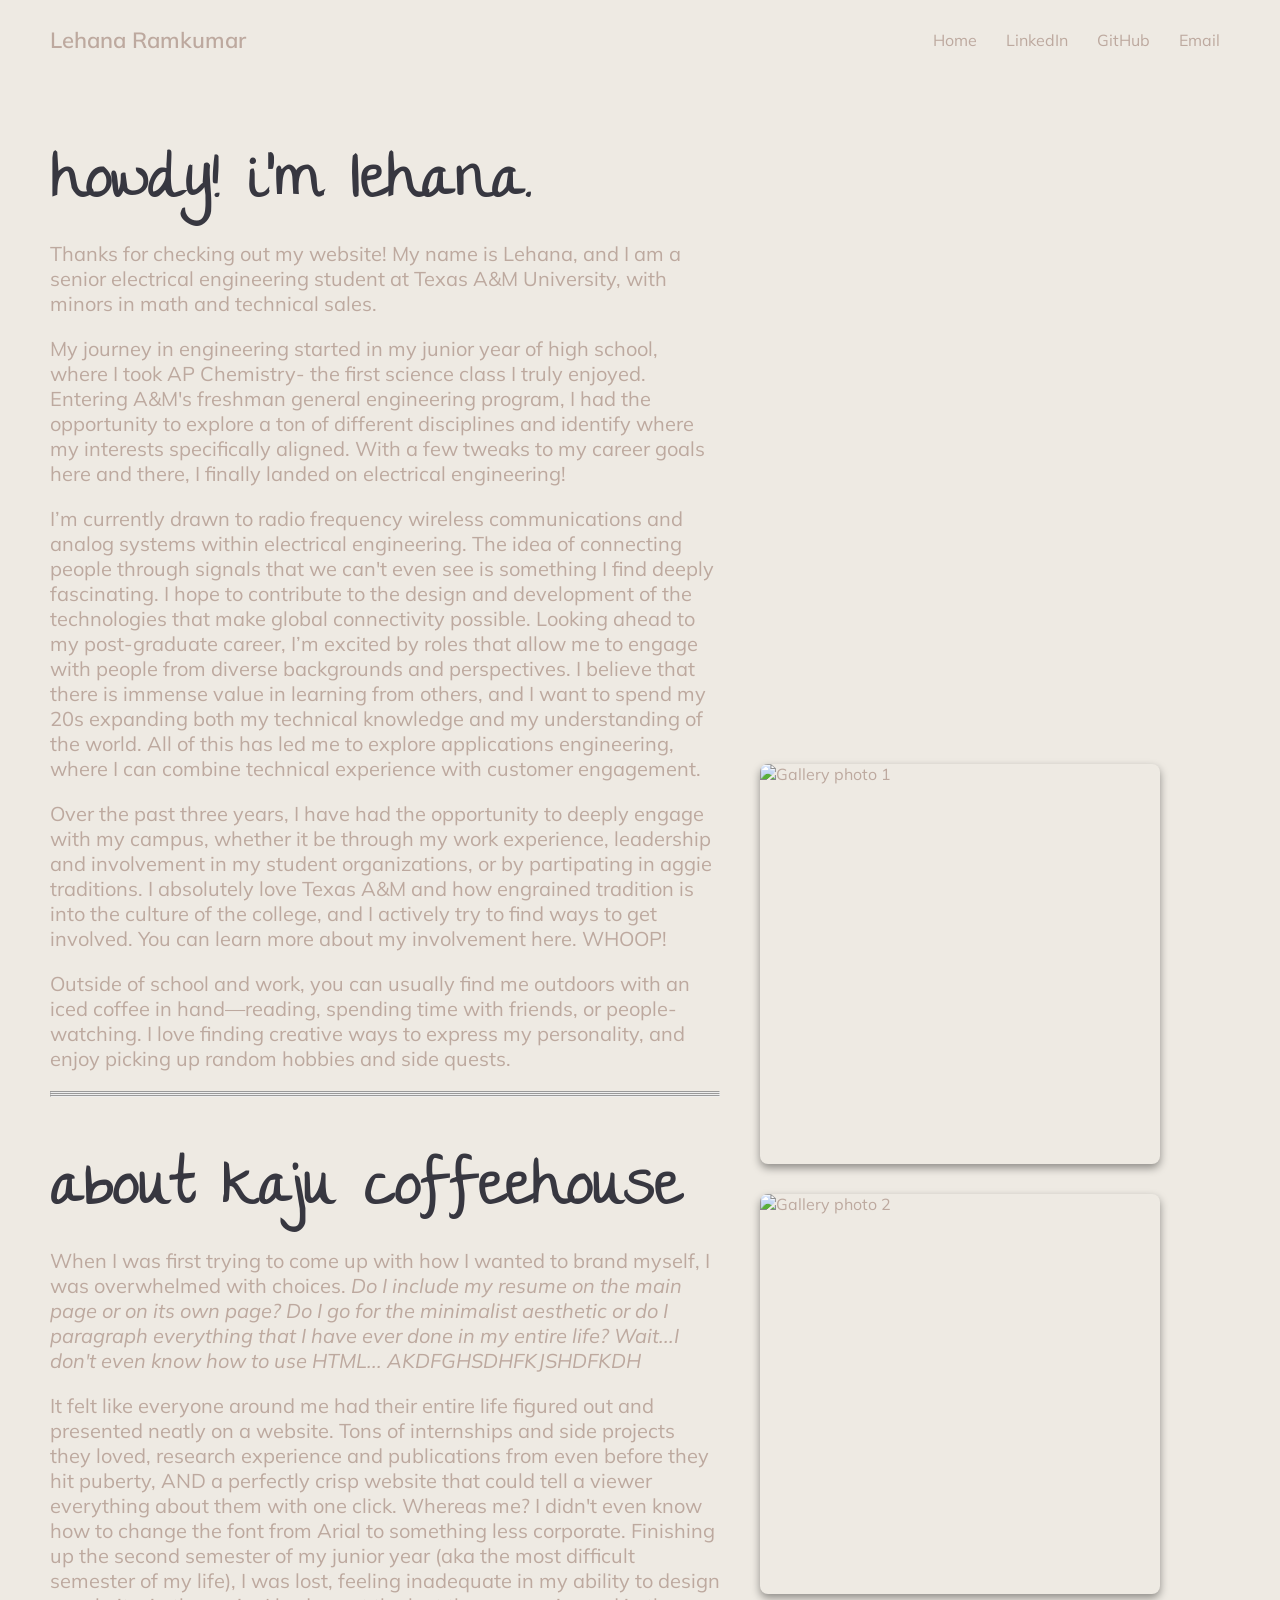
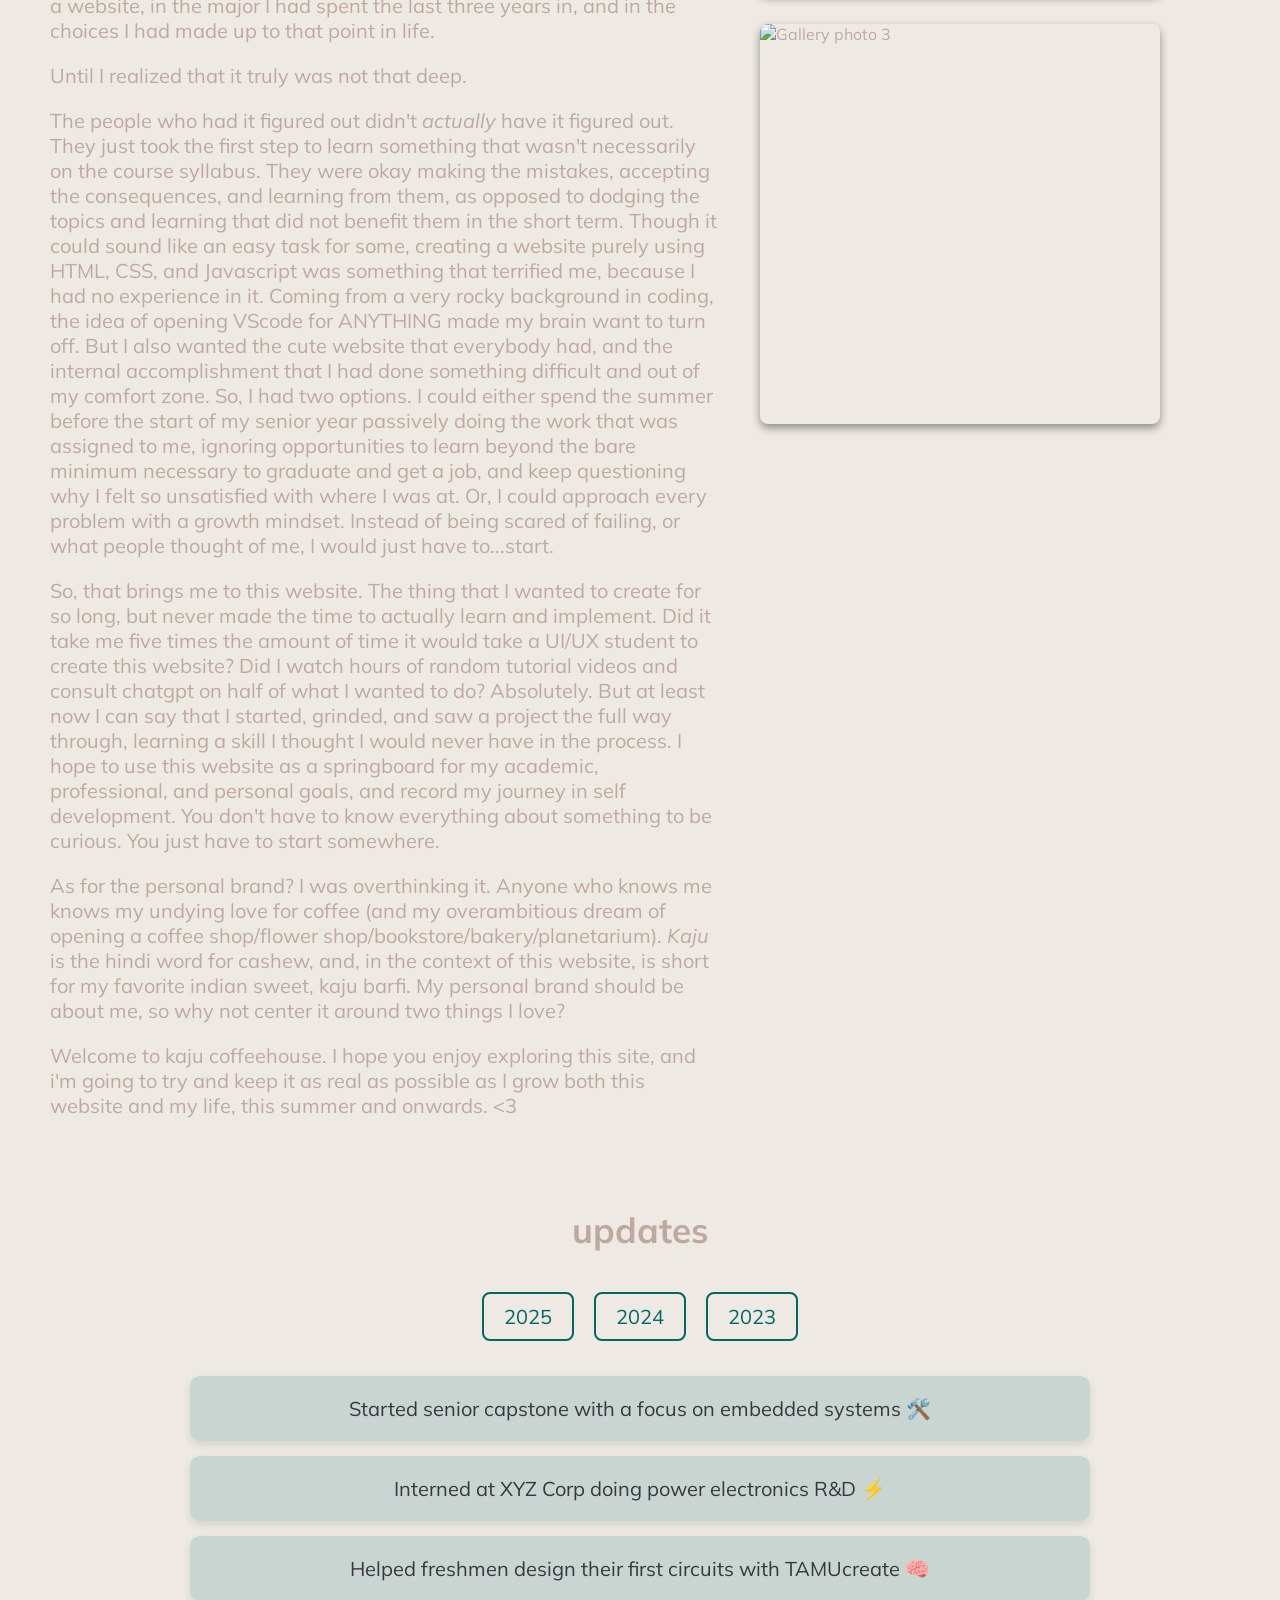
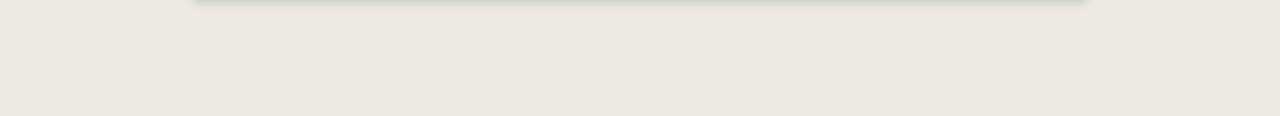
==== about.html @ c21a6c00 "Add files via upload" ====
<!DOCTYPE html>
<html lang="en">
<head>
  <meta charset="UTF-8" />
  <meta name="viewport" content="width=device-width, initial-scale=1.0" />
  <title>About | Lehana Ramkumar</title>
  <link rel="preconnect" href="https://fonts.googleapis.com" />
  <link rel="preconnect" href="https://fonts.gstatic.com" crossorigin />
  <link href="https://fonts.googleapis.com/css2?family=Mulish:ital,wght@0,200..1000;1,200..1000&display=swap" rel="stylesheet" />
  <link href="https://fonts.googleapis.com/css2?family=The+Girl+Next+Door&display=swap" rel="stylesheet" />
  <script src="https://kit.fontawesome.com/80230fe60d.js" crossorigin="anonymous"></script>
  <link rel="stylesheet" href="styles.css" />
  <script defer src="script.js"></script>
  <style>
    .year-buttons {
      display: flex;
      justify-content: center;
      gap: 20px;
      margin: 40px 0 20px;
    }

    .year-buttons button {
      padding: 10px 20px;
      font-family: "Mulish", sans-serif;
      font-size: 20px;
      border: 2px solid #006666;
      background-color: #EEEAE3;
      color: #006666;
      cursor: pointer;
      border-radius: 8px;
      transition: background-color 0.3s ease;
    }

    .year-buttons button:hover {
      background-color: #BDA99F;
      color: white;
    }

    .update-year-section {
      display: none;
      justify-content: center;
      flex-wrap: wrap;
      gap: 20px;
      padding: 0 50px;
    }

    .update-year-section.active {
      display: flex;
    }

    .updateslist {
      width: 100%;
      max-width: 1000px;
      margin: 0 auto;
    }

    .updateslist h2 {
      text-align: center;
      font-size: 35px;
      font-family: "Mulish";
    }

    .updateslist .updates {
      background-color: #00666628;
      font-family: "Mulish", sans-serif;
      margin: 15px auto;
      border-radius: 10px;
      width: 90%;
      max-width: 900px;
      height: auto;
      transition: transform 0.3s ease, background-color 0.3s ease, box-shadow 0.3s ease;
      box-shadow: 0 4px 8px 0 rgba(0, 0, 0, 0.1);
      display: flex;
      justify-content: center;
      align-items: center;
      padding: 20px;
      text-align: center;
    }

    .updateslist .updates:hover {
      transform: translateY(-5px) scale(1.02);
      background-color: #00999928;
      box-shadow: 0 8px 16px rgba(0, 0, 0, 0.2);
    }

    .updateslist .updates p {
      font-size: 20px;
      color: #373740;
      margin: 0;
    }

    .hero-section .main-photo-column {
      display: flex;
      flex-direction: column;
      align-items: flex-end;
      margin-right: 70px; 
      gap: 20px;
    }

    .hero-section .main-headshot {
      border-radius: 10%;
      width: 1000px;
    }

    .hero-section .photo-gallery {
      display: flex;
      flex-direction: column;
      gap: 30px;
    }

    .hero-section .photo-gallery img {
      width: 400px;
      height: 400px;
      border-radius: 8px;
      box-shadow: 0 4px 8px rgba(0,0,0,0.4);
      transition: transform 0.3s ease;
    }

  </style>
</head>
<body>
  <nav>
    <div class="left">
      <a href="/">Lehana Ramkumar</a>
    </div>
    <div class="right">
      <a href="/"><i class="fa-solid fa-house"></i><span>Home</span></a>
      <a href="https://www.linkedin.com/in/lehanar" target="_blank"><i class="fa-solid fa-headphones"></i><span>LinkedIn</span></a>
      <a href="https://github.com/lehanar" target="_blank"><i class="fa-solid fa-cat"></i><span>GitHub</span></a>
      <a href="mailto:lehanar57@tamu.edu"><i class="fa-solid fa-envelope"></i><span>Email</span></a>
    </div>
  </nav>

  <main>
    <section class="hero-section">
      <div class="text">
        <h2>howdy! i'm lehana.</h2>
        <p>Thanks for checking out my website! My name is Lehana, and I am a senior electrical engineering 
            student at Texas A&M University, with minors in math and technical sales.
        </p><br>

        
        <p>My journey in engineering started in my junior year of high school, where I took AP Chemistry- 
            the first science class I truly enjoyed. Entering A&M's freshman general engineering program, 
            I had the opportunity to explore a ton of different disciplines and identify where my interests 
            specifically aligned. With a few tweaks to my career goals here and there, I finally landed on electrical 
            engineering! 
        </p><br>
        
        <p>I’m currently drawn to radio frequency wireless communications and analog systems within 
            electrical engineering. The idea of connecting people through signals that we can't even see is something I find 
            deeply fascinating. I hope to contribute to the design and development of the technologies that make global connectivity possible.
            
            Looking ahead to my post-graduate career, I’m excited by roles that allow me to engage with people from diverse backgrounds and 
            perspectives. I believe that there is immense value in learning from others, and I want to spend my 20s expanding 
            both my technical knowledge and my understanding of the world. All of this has led me to explore applications engineering, 
            where I can combine technical experience with customer engagement.
        </p> <br>

        <p>Over the past three years, I have had the opportunity to deeply engage with my campus, whether it be 
            through my work experience, leadership and involvement in my student organizations, or by partipating 
            in aggie traditions. I absolutely love Texas A&M and how engrained tradition is into the culture of the 
            college, and I actively try to find ways to get involved. You can learn more about my involvement here. WHOOP!
        </p> <br>

<p>Outside of school and work, you can usually find me outdoors with an iced coffee in hand—reading, spending time with friends, or people-watching. 
    I love finding creative ways to express my personality, and enjoy picking up random hobbies and side quests.</p> <br>  

<hr> <hr> <hr> <br><br>

        <h2>about kaju coffeehouse</h2>

        <p>When I was first trying to come up with how I wanted to brand myself, I was overwhelmed with choices. <em> Do I include my resume on the main page or on its own page? Do I go for the minimalist aesthetic or do I paragraph 
             everything that I have ever done in my entire life? Wait...I don't even know how to use HTML... 
            AKDFGHSDHFKJSHDFKDH</em> </p> <br>
        
        <p>
            It felt like everyone around me had their entire life figured out and presented neatly on a website. Tons of 
            internships and side projects they loved, research experience and publications from even before they hit puberty, AND a perfectly crisp website that could 
            tell a viewer everything about them with one click. Whereas me? I didn't even know how to change the font from Arial to something less corporate.
            Finishing up the second semester of my junior year (aka the most difficult semester of my life), I was lost, 
            feeling inadequate in my ability to design a website, in the major I had spent the last three years 
            in, and in the choices I had made up to that point in life.
        </p> <br>

        <p> Until I realized that it truly was not that deep.</p> <br>

        <p>The people who had it figured out didn't <em>actually</em> have it figured out. They just took the first step 
            to learn something that wasn't necessarily on the course syllabus. They were okay making the mistakes, accepting the 
            consequences, and learning from them, as opposed to dodging the topics and learning that did not benefit them in the short term.
            Though it could sound like an easy task for some, creating a website purely using HTML, CSS, and Javascript was something that 
            terrified me, because I had no experience in it. Coming from a very rocky background in coding, the idea of 
            opening VScode for ANYTHING made my brain want to turn off. But I also wanted the cute website that everybody had, 
            and the internal accomplishment that I had done something difficult and out of my comfort zone. So, I had two options.
            I could either spend the summer before the start of my senior year passively doing the work that was 
            assigned to me, ignoring opportunities to learn beyond the bare minimum necessary to graduate and get a job, 
            and keep questioning why I felt so unsatisfied with where I was at. Or, I could approach every problem with a growth mindset. 
            Instead of being scared of failing, or what people thought of me, I would just have to...start. 
        </p> <br> 
        
        <p>
            So, that brings me to this website. The thing that I wanted to create for so long, but never made the time to actually learn and implement. 
            Did it take me five times the amount of time it would take a UI/UX student to create this website? Did I watch hours of random tutorial videos 
            and consult chatgpt on half of what I wanted to do? Absolutely. But at least now I can say that I started, grinded, and saw a project the full way 
            through, learning a skill I thought I would never have in the process. I hope to use this website as a springboard for my academic, professional, 
            and personal goals, and record my journey in self development. You don't have to know everything about something to be curious. You just have to start somewhere.
        </p> <br>
        
        <p>As for the personal brand? I was overthinking it. Anyone who knows me knows my undying love for coffee (and my overambitious dream of opening a coffee shop/flower 
            shop/bookstore/bakery/planetarium). <em>Kaju</em> is the hindi word for cashew, and, in the context of this website, is short for my favorite indian sweet, kaju barfi. My personal brand should be about me, so why not center it around two things I love?
        </p><br>

        <p>Welcome to kaju coffeehouse. I hope you enjoy exploring this site, and i'm going to try and keep it as real as possible as I grow both this website and my life, this summer and onwards. <3 </p> <br> <br>



    


</div>
  <div class="headshot">
    <div class="main-photo-column">

      <div class="photo-gallery">
        <img src="images/photo1.jpg" alt="Gallery photo 1">
        <img src="images/photo2.jpg" alt="Gallery photo 2">
        <img src="images/photo3.jpg" alt="Gallery photo 3">
      </div>
    </div>
  </div>
    </section>

    <section class="widget-section">
      <h2>updates</h2>
      <div class="year-buttons">
        <button onclick="showYear('2025')">2025</button>
        <button onclick="showYear('2024')">2024</button>
        <button onclick="showYear('2023')">2023</button>
      </div>

      <div id="2025" class="update-year-section active">
        <div class="updateslist">
          <div class="updates"><p>Started senior capstone with a focus on embedded systems 🛠️</p></div>
          <div class="updates"><p>Interned at XYZ Corp doing power electronics R&D ⚡</p></div>
          <div class="updates"><p>Helped freshmen design their first circuits with TAMUcreate 🧠</p></div>
        </div>
      </div>

      <div id="2024" class="update-year-section">
        <div class="updateslist">
          <div class="updates"><p>Joined AggieSat Lab, worked on RF communication 🛰️</p></div>
          <div class="updates"><p>Built a custom keyboard with QMK firmware 🎹</p></div>
        </div>
      </div>

      <div id="2023" class="update-year-section">
        <div class="updateslist">
          <div class="updates"><p>Learned soldering & basic PCB layout 🧷</p></div>
          <div class="updates"><p>First time attending TAMU hackathon 💻</p></div>
        </div>
      </div>
    </section>
  </main>

  <script>
    function showYear(year) {
      document.querySelectorAll(".update-year-section").forEach((section) => {
        section.classList.remove("active");
      });
      document.getElementById(year).classList.add("active");
    }
  </script>
</body>
</html>
---- styles.css ----
:root {
    --text-color: #BDA99F;
    --link-color: #006666;
    --background-color: #EEEAE3;
    --background: linear-gradient(90deg, rgba(238, 234, 227, 1) 13%, rgba(189, 169, 159, 1) 82%);
}


*{
    margin: 0;
    padding: 0;
    box-sizing: border-box;

}

html{
    scroll-behavior: smooth;
}



body{
    font-family: "Mulish";
    background-color: var(--background-color);
    color: var(--text-color);
}



a{
    color: var(--link-color);
    text-decoration: none;
}

/*NAVBAR*/
nav {
    display:flex;
    justify-content: space-between;
    align-items: center;
    padding: 0 50px;
    height: 80px;
}

nav .left a{
    color: var(--text-color);
    font-size: 22px;
    font-weight: 600;
}

nav .right a{
    color: var(--text-color);
    margin: 0 10px;
}


nav .right a span{
    margin-left: 5px;
}

/*SECTION 1: HERO */
.hero-section {
    display: flex;
    justify-content: space-between;
    align-items: center;
    padding: 0 50px;
    margin: 50px 0;
    gap: 40px;

}

.hero-section .text h2{
    font-family: 'The Girl Next Door', cursive;
    color: #373740
}

.hero-section .text {
    flex: 5;
}

.hero-section .text h2 {
    font-size: 60px;
}

.hero-section .text p {
    font-size: 20px;
}

.hero-section .text .links {
    margin-top: 25px;
}

.hero-section .text .links a {
    display: inline-block;
    padding: 5px 10px;
    border: 2px solid var(--link-color);
    border-radius: 5px;
    margin-right: 10px;
    margin-bottom: 10px;
}


.hero-section .headshot {
    flex: 2;
    display: flex;
    justify-content: right;
    margin-bottom: 100px;
}

.hero-section .headshot img {
    border-radius: 10%;
    width: 400px;
}

/*SECTION 2: Widgets*/
.widget-section{
    padding: 0 30px;
    font-family: "Mulish", sans-serif;
    margin-bottom: 100px;
}

.widget-section h2 {
    font-family: "Mulish", sans-serif;
    text-align: center;
    font-size: 35px;
}

.widgetcardwrap {
  display: flex;
  flex-wrap: wrap;
  gap: 60px;
  justify-content: center;

}


.widgetcardwrap .spotify iframe {
    box-shadow: 0 4px 8px 0 rgba(0,0,0,0.7);
    border-radius: 10%;
    transition: 0.3s;
    width: 500px;
    height: 500px;
    
    align-items: center;
  }

.widgetcardwrap .spotify iframe:hover {
    transform: translateY(-3px) scale(1.01);
    box-shadow: 0 6px 12px rgba(0,0,0,0.8);
}

.widgetcardwrap .modal-button {
    box-shadow: 0 4px 8px 0 rgba(0,0,0,0.7);
    border-radius: 2.4%; /* match updateslist's radius */
    transition: 0.3s;
    width: 500px;
    height: 500px;
    background-color: #00666628;
    color: #373740;
    font-family: "Mulish", sans-serif;
    font-size: 25px;
    border: none;
    cursor: pointer;
    display: flex;
    align-items: center;
    justify-content: center;


    text-align: center;
    padding: 20px;
}

.modal-button:hover {
    transform: translateY(-3px) scale(1.01);
    box-shadow: 0 6px 12px rgba(0,0,0,0.8);
}

.widgetcardwrap .updateslist {
    /* Add shadows to create the "card" effect */
    box-shadow: 0 4px 8px 0 rgba(0,0,0,0.7);
    border-radius: 2.4%;
    transition: 0.3s;
    width: 500px;
    height: 500px;
    align-items: center;
  }


.widgetcardwrap .updateslist:hover {
    transform: translateY(-3px) scale(1.01);
    box-shadow: 0 6px 12px rgba(0,0,0,0.8);
}

.updateslist h2 {
    text-align: center;
    font-size: 35px;
    font-family: 'Mulish', sans-serif;
}


.widgetcardwrap .updateslist .updates {
    background-color: #00666628;
    font-family: "Mulish", sans-serif;
    margin: 30px;
    border-radius: 10px;
    width: 440px; /* fixed space issue: remove space before 'px' */
    height: 50px;
    transition: transform 0.3s ease, background-color 0.3s ease, box-shadow 0.3s ease;
    box-shadow: 0 4px 8px 0 rgba(0,0,0,0.1);
    display: flex;
    justify-content: center;
    align-items: center;
}

/* Hover effect: bounce and color shift */
.widgetcardwrap .updateslist .updates:hover {
    transform: translateY(-5px) scale(1.02); /* subtle bounce */
    background-color: #00999928; /* slightly lighter color */
    box-shadow: 0 8px 16px rgba(0,0,0,0.2);
}


.widgetcardwrap .updateslist .updates p {
    font-family: "Mulish";
    text-size: 30px;
    color: #373740;

  }

/*Modal working details*/
*, *::after, *::before {
  box-sizing: border-box;
}

.modal {
  position: fixed;
  top: 50%;
  left: 50%;
  transform: translate(-50%, -50%) scale(0);
  transition: 200ms ease-in-out;
  border: 1px solid black;
  border-radius: 10px;
  z-index: 10;
  background-color: white;
  width: 700px;
  height: 900px;
  max-width: 80%;
}

.modal.active {
  transform: translate(-50%, -50%) scale(1);
}

.modal-header {
  padding: 10px 15px;
  display: flex;
  justify-content: space-between;
  align-items: center;
  border-bottom: 1px solid black;
}

.modal-header .title {
  font-size: 1.25rem;
  font-weight: bold;
}

.modal-header .close-button {
  cursor: pointer;
  border: none;
  outline: none;
  background: none;
  font-size: 1.25rem;
  font-weight: bold;
}

.modal-body {
  padding: 10px 15px;
}

/*game*/

.start-menu {
  position: fixed;
  top: 0;
  left: 0;
  width: 100%;
  height: 100%;
  background-color: #EEEAE3;
  background-size: cover;
  background-position: center;
  background-repeat: no-repeat;
  color: #006666;
  display: flex;
  flex-direction: column;
  justify-content: center;
  align-items: center;
  z-index: 2000;
}

#start-button {
  padding: 10px 20px;
  font-family: "Mulish", sans-serif;
  font-size: 20px;
  margin-top: 20px;
  cursor: pointer;
  border: none;
  border-radius: 8px;
  background: #006666;
  color: white;
  transition: background 0.3s ease;
}

#start-button:hover {
  background: #00a3a3;
}

.game-buttons {
    margin-top: 20px;
    display: flex;
    gap: 20px;
    justify-content:center;
}

.game-buttons button {
    padding: 50px 60px;
    font-family: "Mulish", sans-serif;
    font-size: 20px;
    border: 2px solid #006666;
    background-color: #EEEAE3;
    color: #006666;
    cursor: pointer;
    border-radius: 8px;
    transition: background-color 0.3s ease;
}

.game-buttons button:hover {
    background-color: #BDA99F;
    color: white;
}


#overlay {
  position: fixed;
  opacity: 0;
  transition: 200ms ease-in-out;
  top: 0;
  left: 0;
  right: 0;
  bottom: 0;
  background-color: rgba(0, 0, 0, .5);
  pointer-events: none;
}

#overlay.active {
  opacity: 1;
  pointer-events: all;
}




/* SECTION 3: Skills */
.skills-section {
    padding: 0 50px;
    margin-bottom: 100px;
  }
  
  .skills-section .text h2 {
    text-align: center;
    font-size: 35px;
    font-family: "Mulish";
  }
  
  .skills-section .text {
    text-align: center;
    margin-bottom: 20px;
  }

.card-wrapper {
    display: flex;
    justify-content: center;   
    gap: 100px;               
    flex-wrap: wrap;           
    margin-top: 30px;
    margin-bottom: 30px;
}
 

.card-wrapper .card {
    /* Add shadows to create the "card" effect */
    box-shadow: 0 4px 8px 0 rgba(0,0,0,0.2);
    transition: 0.3s;
    width: 400px;
    align-items: center;
  }

  .card-wrapper .card .container {
    padding: 20px;
    text-align: center;
}

.card-wrapper .card .container img {
    width: 20px;
    margin-top: 10px;
    margin-bottom: 10px;
  }
  
  /* On mouse-over, add a deeper shadow */
  .card-wrapper .card:hover {
    box-shadow: 0 8px 16px 0 rgba(0,0,0,0.2);
  }
  

@media(max-width: 900px){
    /*Section 1: Hero*/
    .hero-section .text h2{
        font-size: 35px;
    }
}

@media(max-width: 750){
    /*Section 1: Hero*/
    .hero-section .text h2{
        font-size: 35px;
    }
}


@media(max-width: 600px){

    /*NAVBAR FOR SMALLL SCREEN WIDTH*/
    nav {
        padding: 0 20px;
    }

    nav .right a {
        font-size: 22px;
    }
    nav .right a span {
        display: none;
    }

    nav .right a:last-child {
        color: var(--text-color);
        background-color: var(--background-color);
        padding:0;
    }


    /*ABOUT PAGE*/

        .year-buttons {
      display: flex;
      justify-content: center;
      gap: 20px;
      margin: 40px 0 20px;
    }

    .year-buttons button {
      padding: 10px 20px;
      font-family: "Mulish", sans-serif;
      font-size: 20px;
      border: 2px solid #006666;
      background-color: #EEEAE3;
      color: #006666;
      cursor: pointer;
      border-radius: 8px;
      transition: background-color 0.3s ease;
    }

    .year-buttons button:hover {
      background-color: #BDA99F;
      color: white;
    }

    .update-year-section {
      display: none;
      justify-content: center;
      flex-wrap: wrap;
      gap: 20px;
      padding: 0 50px;
    }

    .update-year-section.active {
      display: flex;
    }

    .updateslist {
      width: 100%;
      max-width: 1000px;
      margin: 0 auto;
    }

    .updateslist h2 {
      text-align: center;
      font-size: 35px;
      font-family: "Mulish";
    }

    .updateslist .updates {
      background-color: #00666628;
      font-family: "Mulish", sans-serif;
      margin: 15px auto;
      border-radius: 10px;
      width: 90%;
      max-width: 900px;
      height: auto;
      transition: transform 0.3s ease, background-color 0.3s ease, box-shadow 0.3s ease;
      box-shadow: 0 4px 8px 0 rgba(0, 0, 0, 0.1);
      display: flex;
      justify-content: center;
      align-items: center;
      padding: 20px;
      text-align: center;
    }

    .updateslist .updates:hover {
      transform: translateY(-5px) scale(1.02);
      background-color: #00999928;
      box-shadow: 0 8px 16px rgba(0, 0, 0, 0.2);
    }

    .updateslist .updates p {
      font-size: 20px;
      color: #373740;
      margin: 0;
    }
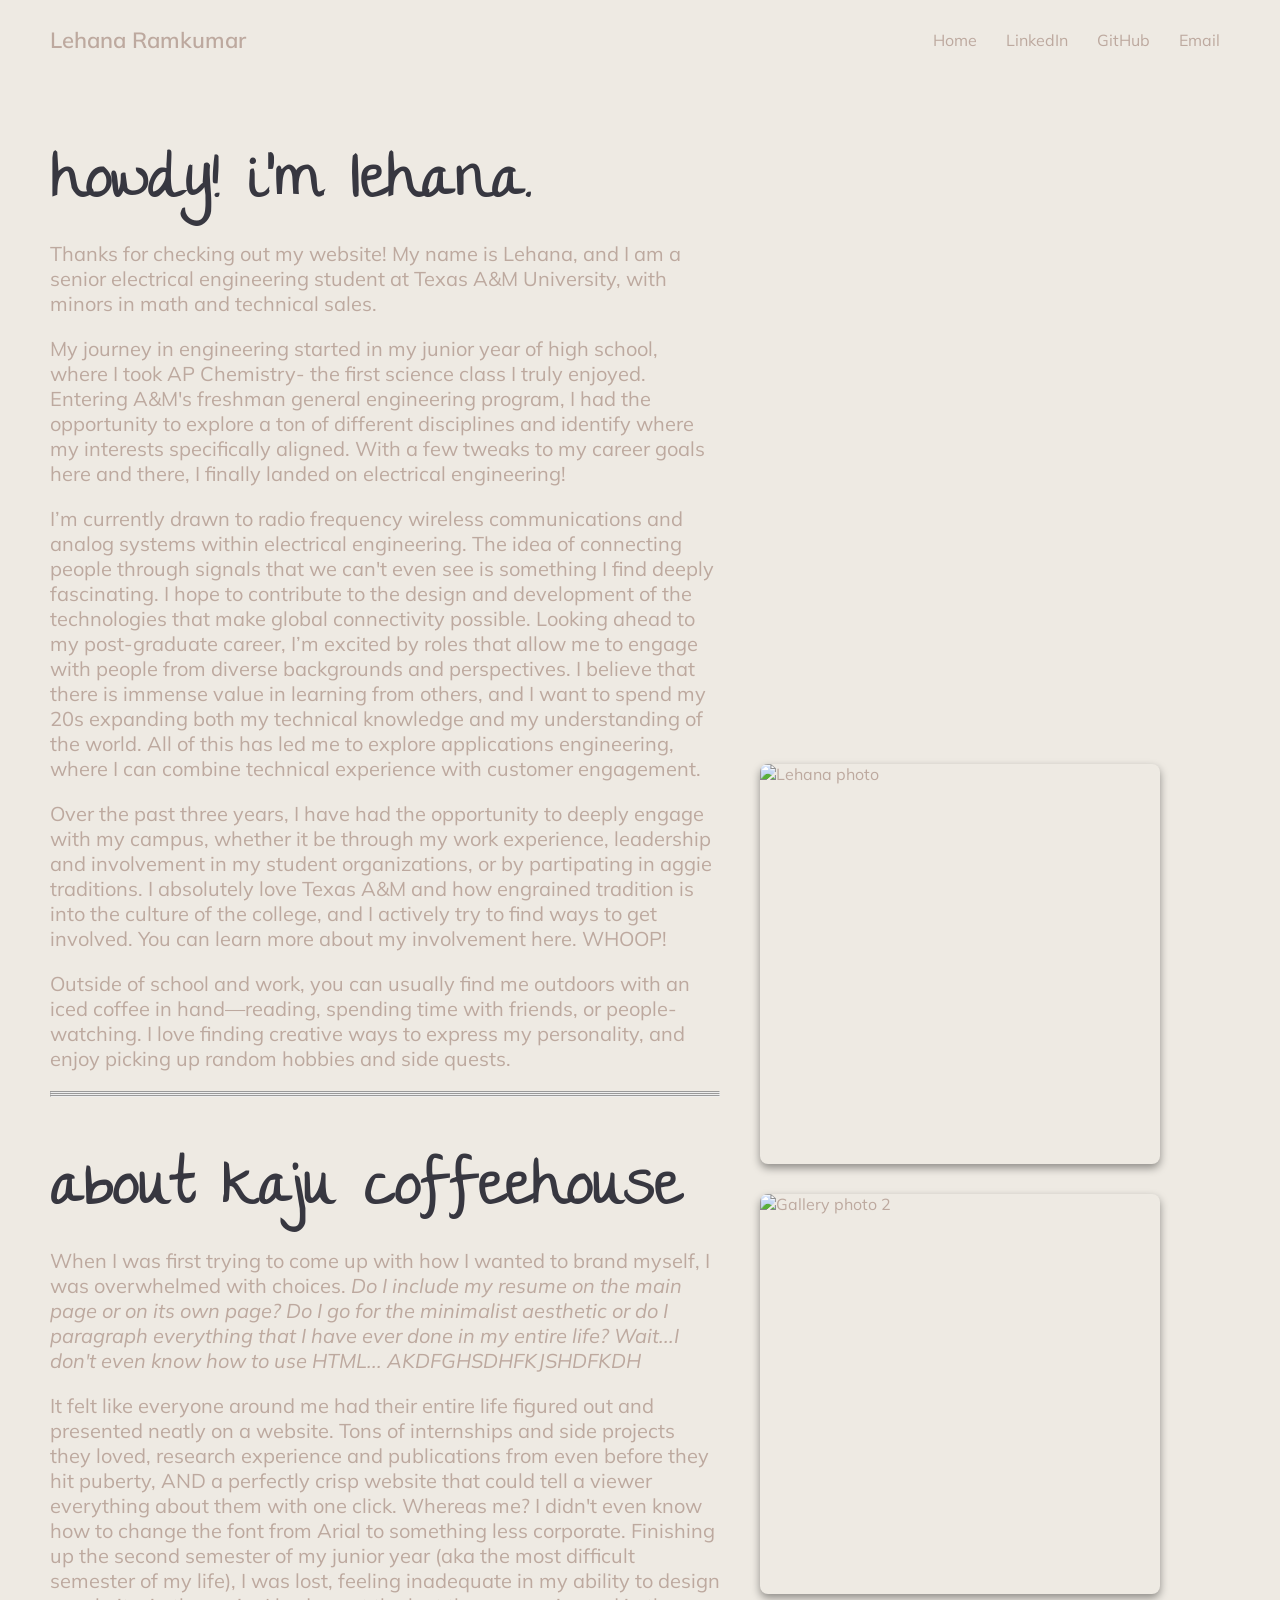
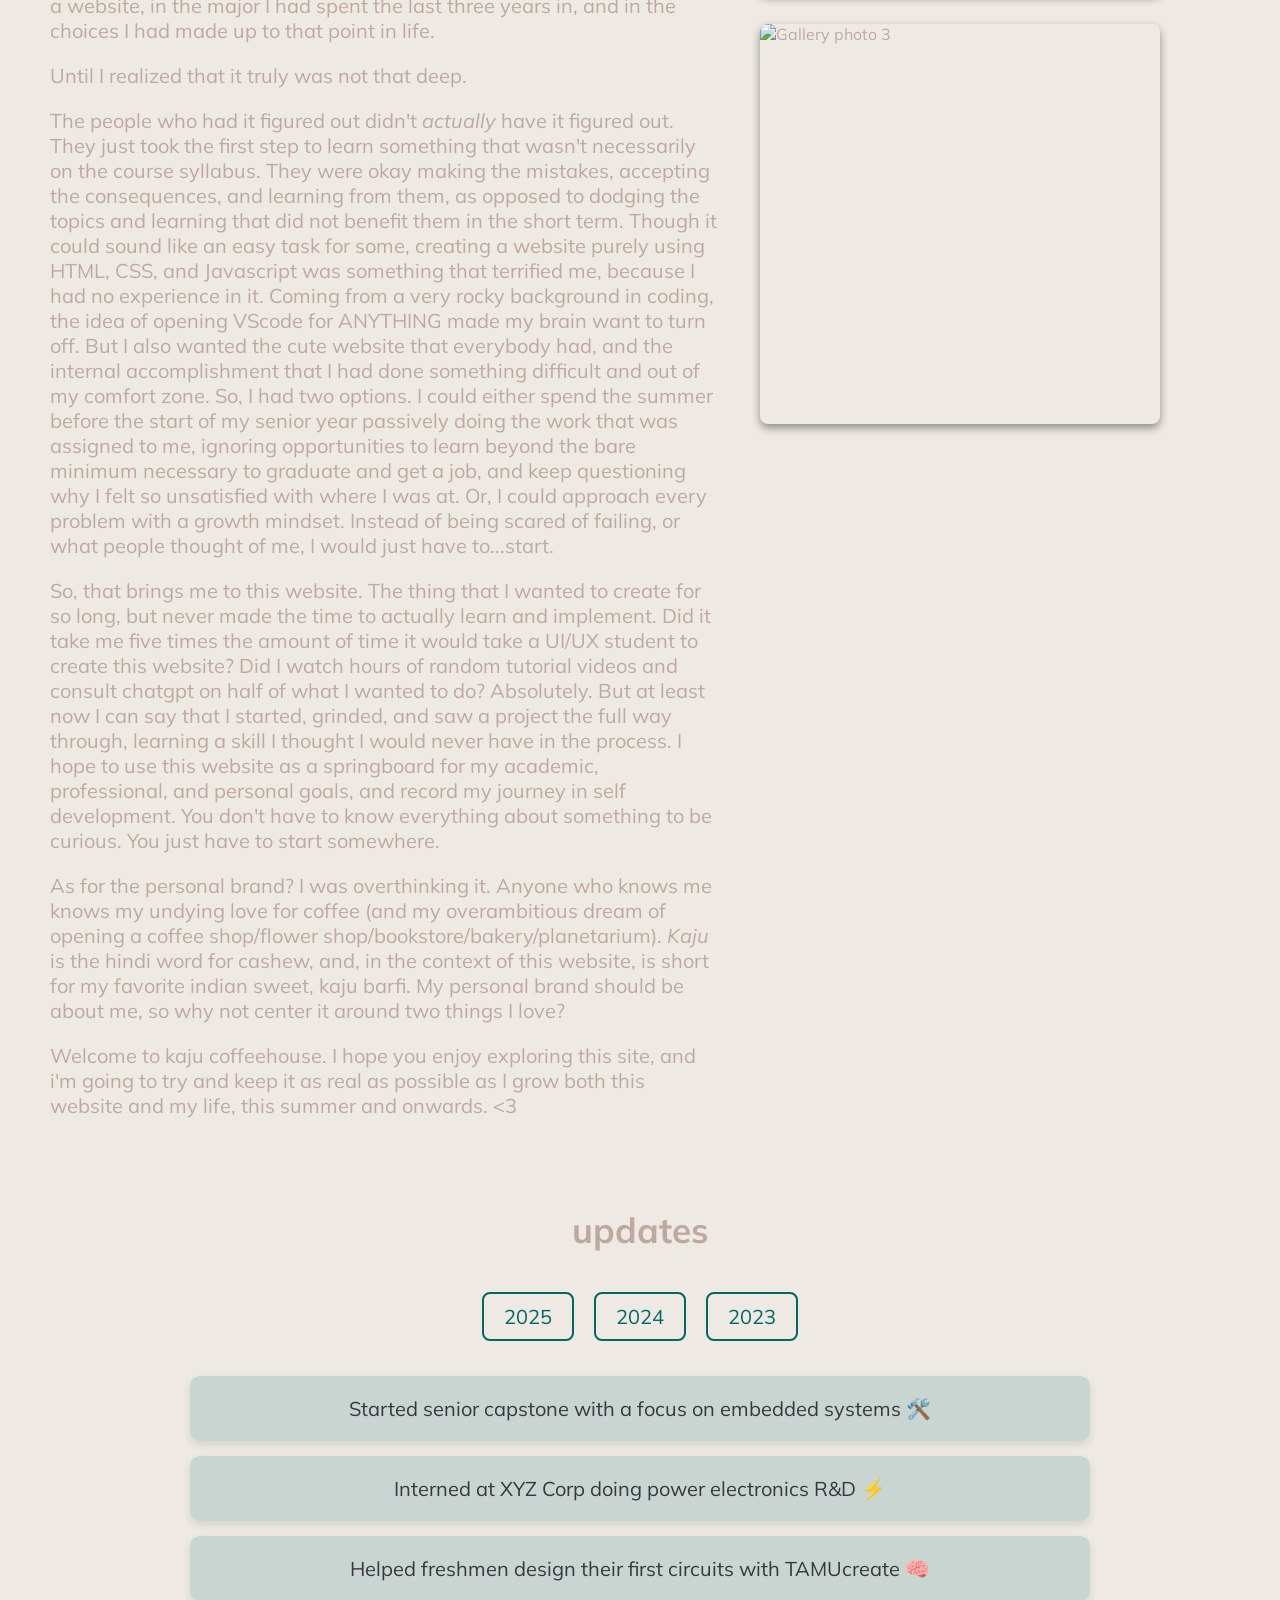
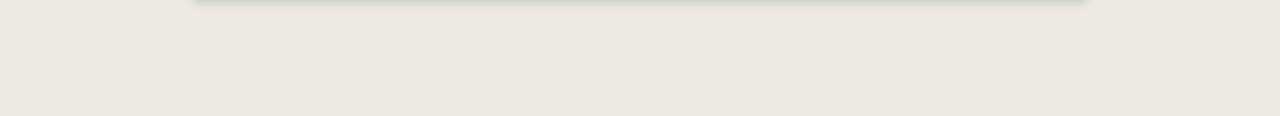
==== commit 55388b52: "blah" ====
--- a/about.html
+++ b/about.html
@@ -222,7 +222,7 @@
     <div class="main-photo-column">
 
       <div class="photo-gallery">
-        <img src="images/photo1.jpg" alt="Gallery photo 1">
+        <img src="lehanaphoto.PNG" alt="Lehana photo">
         <img src="images/photo2.jpg" alt="Gallery photo 2">
         <img src="images/photo3.jpg" alt="Gallery photo 3">
       </div>
